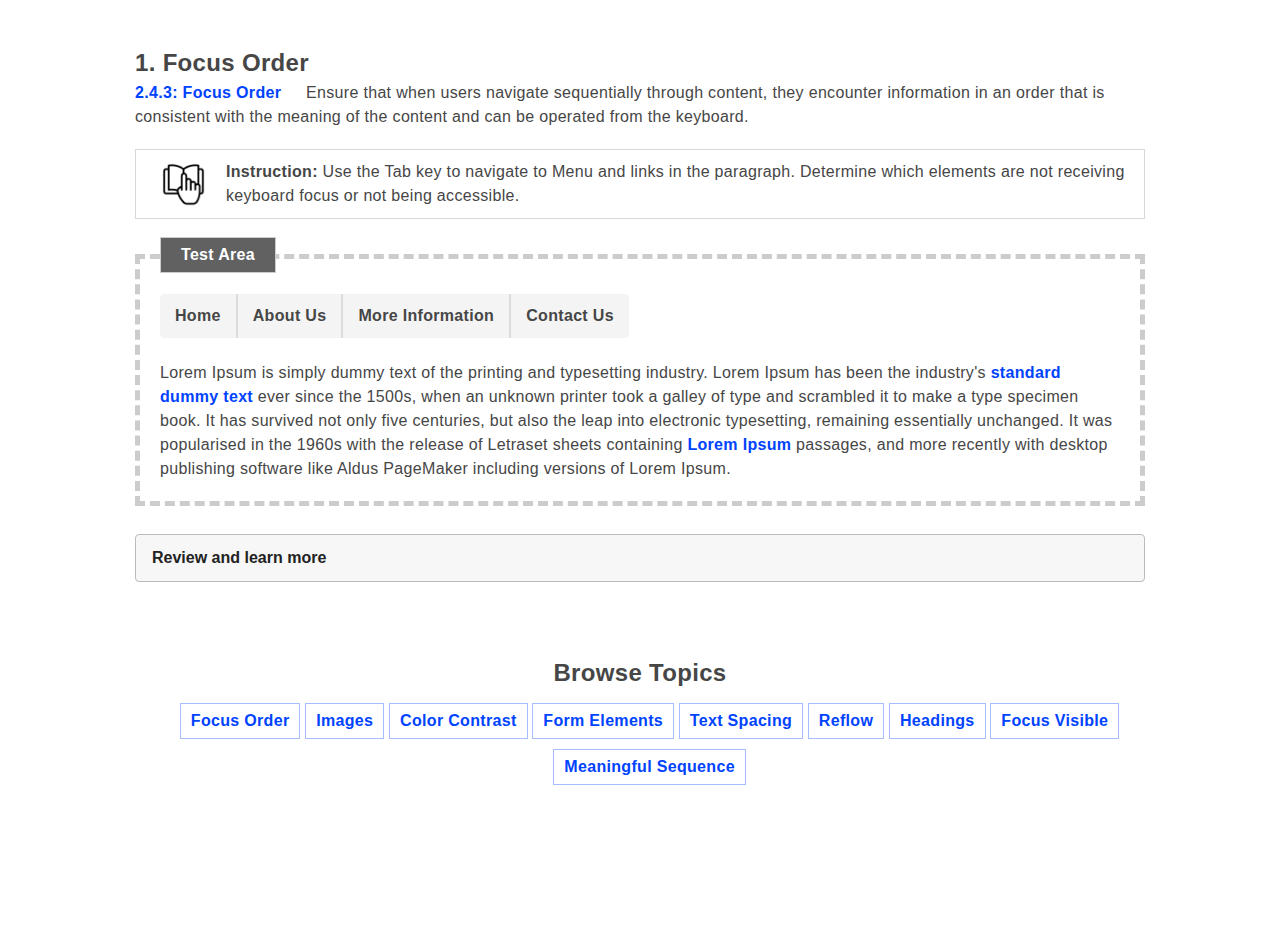
==== 1.html @ bb7d20cc "initial commit - added files" ====
<!doctype html>
<html>
<head>
<base href="1.html" target="_PARENT">
<meta charset="utf-8">
<title>Content UX</title>
<link rel="stylesheet" href="js/kss.css">
<link rel="stylesheet" href="js/all.css"/>
<link rel="stylesheet" href="js/main.css"/>
</head>

<body>


<div id="main-container">
	<div class="wcag-desc">
		<span class="title-h">1. Focus Order</span>
		<p><a target="_blank" href="https://www.w3.org/WAI/WCAG21/Understanding/focus-order.html">2.4.3: Focus Order</a> Ensure that when users navigate sequentially through content, they encounter information in an order that is consistent with the meaning of the content and can be operated from the keyboard.</p>
		<p class="instructions"><strong>Instruction:</strong> Use the Tab key to navigate to Menu and links in the paragraph. Determine which elements are not receiving keyboard focus or not being accessible.</p>
		
		<div class="test-area">
			<span class="tat">Test Area</span>
			<section class="navbar-section">
			  <nav class="navbar">
				<h2 class="visuallyhidden">Main Menu</h2>
				<ul class="nav navbar-nav">
				  <li class="nav-item">
					<a class="nav-link" href="#">Home</a>
				  </li>
				  <li class="nav-item">
					<a class="nav-link" >About Us</a>
				  </li>
				  <li class="nav-item">
					<a class="nav-link" href="#">More Information</a>
				  </li>
				  <li class="nav-item">
					<a class="nav-link" href="#">Contact Us</a>
				  </li>
				</ul>
			  </nav>
			</section>
			
			<p>Lorem Ipsum is simply dummy text of the printing and typesetting industry. Lorem Ipsum has been the industry's <a>standard dummy text</a> ever since the 1500s, when an unknown printer took a galley of type and scrambled it to make a type specimen book. It has survived not only five centuries, but also the leap into electronic typesetting, remaining essentially unchanged. It was popularised in the 1960s with the release of Letraset sheets containing <a href="#">Lorem Ipsum</a> passages, and more recently with desktop publishing software like Aldus PageMaker including versions of Lorem Ipsum.</p>
		
		</div>
		
		<section class="accordion-section">
			<div class="accordion" role="presentation">
				<div class="js-accordion__panel">
				  <h3 class="accordion__heading">
				  <button class="accordion__trigger" aria-controls="accordion__content_1" aria-expanded="false" tabindex="0" id="accordion__title_1" aria-selected="false"><strong>Review and learn more</strong>
				  </button>
				  </h3>
				  <div class="accordion__content" id="accordion__content_1" role="region" aria-hidden="true" aria-labelledby="accordion__title_1">
					<div class="review-item">
						<p><strong>Problem:</strong> "About Us" menu item and "standard dummy text" link are not accessible or being skipped by the keyboard tabbing.</p>
						<p><strong>Recommendation:</strong> Ensure that all interactive elements such as links, buttons and form elements can receive focus when keyboard tabbing is used.</p>
					</div>
				  </div>
				</div>
			</div>
		</section>
	</div>

</div>

<iframe height="300px" width="100%" src="menu.html" title="Accessibility Learning"></iframe>
	
<script src="js/html5shiv.min.js"></script>
<script src="js/jquery.min.js"></script>
<script src="js/jquery.once.min.js"></script>
<script src="js/jquery.js"></script>
<script src="js/jquery.smartmenus.js"></script>
<script src="js/kss.js"></script>
<script src="js/rainbow.min.js"></script>
<script src="js/main.js"></script>
<script src="js/accordion.js"></script>
<script src="js/aria-card-flip.js"></script>
<script src="js/aria-switch.js"></script>
<script src="js/aria-toggle.js"></script>
<script src="js/aria-tooltips.js"></script>
<script src="js/back-to-top.js"></script>
<script src="js/button-state.js"></script>
<script src="js/button.js"></script>
<script src="js/clipboard.min.js"></script>
<script src="js/copy-button.js"></script>
<script src="js/jump-link-fix.js"></script>
<script src="js/menu.js"></script>
<script src="js/mobile-menu-icon.js"></script>
<script src="js/mobile-menu.js"></script>
<script src="js/px-video.js"></script>
<script src="js/sidebar-slide.js"></script>
<script src="js/strings.js"></script>
<script src="js/tables.js"></script>
<script src="js/tabs.js"></script>




	
</body>
</html>
---- js/kss.css ----
body {
  margin: 0;
}
/**
 * GitHub theme
 *
 * @author Craig Campbell
 * @version 1.0.4
 */
pre .comment {
  color: #998;
}
pre .support {
  color: #0086B3;
}
pre .tag,
pre .tag-name {
  color: navy;
}
pre .keyword,
pre .css-property,
pre .vendor-prefix,
pre .sass,
pre .class,
pre .id,
pre .css-value,
pre .entity.function,
pre .storage.function {
  font-weight: bold;
}
pre .css-property,
pre .css-value,
pre .vendor-prefix,
pre .support.namespace {
  color: #333;
}
pre .constant.numeric,
pre .keyword.unit,
pre .hex-color {
  font-weight: normal;
  color: #099;
}
pre .entity.class {
  color: #458;
}
pre .entity.id,
pre .entity.function {
  color: #900;
}
pre .attribute,
pre .variable {
  color: teal;
}
pre .string,
pre .support.value {
  font-weight: normal;
  color: #d14;
}
pre .regexp {
  color: #009926;
}
#kss-node {
  background: #fff;
}
#kss-node .kss-wrapper {
  max-width: 1280px;
  margin: 0 auto;
  padding: 0 10px;
}
#kss-node .kss-wrapper:before,
#kss-node .kss-wrapper:after {
  content: " ";
  display: table;
}
#kss-node .kss-wrapper:after {
  clear: both;
}
#kss-node .kss-sidebar {
  overflow: hidden;
  backface-visibility: hidden;
}
@media (min-width: 1230px) {
  #kss-node .kss-sidebar {
    float: left;
    width: 220px;
    overflow: hidden;
  }
  #kss-node .kss-sidebar.kss-fixed {
    position: fixed;
    top: 0;
  }
  #kss-node .kss-sidebar.kss-fixed .kss-sidebar-inner {
    padding-top: 44px;
  }
  #kss-node .kss-sidebar.kss-fixed .kss-nav {
    /* Top margin (44px), logo height (68px), nav top padding (30px). */
    max-height: calc( 100vh - 44px - 68px - 30px);
    /* Make the container scrollable. */
    overflow-y: auto;
    padding-right: 8px;
    backface-visibility: hidden;
  }
}
#kss-node .kss-sidebar-inner {
  padding: 40px 0 10px;
}
#kss-node .kss-header {
  background: #fff;
}
#kss-node .kss-doc-title {
  line-height: 1.3;
  margin: 0 0 30px;
  text-align: right;
  font-size: 20px;
  font-weight: normal;
  color: #19a3d1;
}
#kss-node .kss-doc-title a {
  text-decoration: none;
  color: inherit;
}
#kss-node .kss-nav {
  margin: 30px 0;
}
#kss-node .kss-menu {
  margin: 0;
  padding: 0;
  list-style-type: none;
}
#kss-node .kss-menu > .kss-menu-item {
  line-height: 1.3;
  color: #222222;
  font-size: 14px;
  display: block;
}
#kss-node .kss-menu > .kss-menu-item > a {
  display: block;
  padding: 7px 0 7px 5px;
  border-bottom: 1px solid #e3e3e3;
  text-decoration: none;
  font-weight: bold;
  color: #888;
}
#kss-node .kss-menu > .kss-menu-item > a:before,
#kss-node .kss-menu > .kss-menu-item > a:after {
  content: " ";
  display: table;
}
#kss-node .kss-menu > .kss-menu-item > a:after {
  clear: both;
}
#kss-node .kss-menu > .kss-menu-item > a:hover {
  color: #19a3d1;
}
#kss-node .kss-menu > .kss-menu-item > a > .kss-ref {
  float: left;
  margin-right: 10px;
  color: #19a3d1;
}
#kss-node .kss-menu > .kss-menu-item > a > .kss-name {
  display: block;
  overflow: hidden;
  white-space: nowrap;
  text-overflow: ellipsis;
  text-align: right;
}
#kss-node .kss-menu > .kss-menu-item.kss-active > a {
  border-bottom-color: #19a3d1;
  color: #222222;
}
#kss-node .kss-menu-child {
  display: none;
  margin: 0;
  padding: 5px 0;
  list-style-type: none;
  border-bottom: 1px solid #e3e3e3;
}
#kss-node .kss-menu-child > .kss-menu-item {
  line-height: 1.3;
  color: #222222;
  font-size: 12px;
}
#kss-node .kss-menu-child > .kss-menu-item > a {
  display: block;
  padding: 5px 0 6px 5px;
  text-decoration: none;
  color: #888;
}
#kss-node .kss-menu-child > .kss-menu-item > a:hover {
  color: #19a3d1;
}
#kss-node .kss-menu-child > .kss-menu-item > a > .kss-ref {
  float: left;
  margin-right: 10px;
  color: #19a3d1;
}
#kss-node .kss-menu-child > .kss-menu-item > a > .kss-name {
  display: block;
  overflow: hidden;
  white-space: nowrap;
  text-overflow: ellipsis;
  text-align: right;
}
#kss-node .kss-menu-child > .kss-menu-item.kss-active > a {
  color: #222222;
}
#kss-node .kss-content {
  overflow: hidden;
  padding: 40px 0 10px;
}
@media (min-width: 1230px) {
  #kss-node .kss-content {
    margin-left: 250px;
  }
}
#kss-node .kss-section {
  margin: -40px 0 60px;
  padding-top: 40px;
}
#kss-node .kss-overview {
  line-height: 1.3;
  color: #222222;
  line-height: 1.5;
  word-wrap: break-word;
  font-size: 14px;
}
#kss-node .kss-overview h1,
#kss-node .kss-overview h2,
#kss-node .kss-overview h3,
#kss-node .kss-overview h4,
#kss-node .kss-overview h5,
#kss-node .kss-overview h6 {
  display: block;
  line-height: 1.3;
  font-weight: bold;
}
#kss-node .kss-overview h1 {
  margin: 60px 0 20px;
  border-bottom: 2px solid #e3e3e3;
  font-size: 36px;
}
#kss-node .kss-overview h2 {
  margin: 30px 0 15px;
  font-size: 28px;
}
#kss-node .kss-overview h3 {
  margin: 20px 0 15px;
  font-size: 20px;
}
#kss-node .kss-overview h4,
#kss-node .kss-overview h5,
#kss-node .kss-overview h6 {
  margin: 15px 0;
  font-size: 16px;
}
#kss-node .kss-overview p,
#kss-node .kss-overview ul,
#kss-node .kss-overview ol,
#kss-node .kss-overview blockquote,
#kss-node .kss-overview pre {
  display: block;
  margin: 15px 0;
}
#kss-node .kss-overview ul {
  list-style-type: square;
  list-style-position: outside;
  padding-left: 25px;
}
#kss-node .kss-overview ol {
  list-style-type: decimal;
  list-style-position: outside;
  padding-left: 25px;
}
#kss-node .kss-overview blockquote {
  margin-left: 2px;
  padding: 0 0 0 16px;
  border-left: 2px solid #e3e3e3;
}
#kss-node .kss-overview pre {
  white-space: pre;
  word-wrap: normal;
  overflow: auto;
  padding: 8px 12px;
  border: 1px solid #e3e3e3;
}
#kss-node .kss-overview a,
#kss-node .kss-overview img,
#kss-node .kss-overview strong,
#kss-node .kss-overview em,
#kss-node .kss-overview code {
  display: inline;
}
#kss-node .kss-overview a {
  color: #08a;
  text-decoration: none;
}
#kss-node .kss-overview a:hover {
  text-decoration: underline;
  color: #068;
}
#kss-node .kss-overview img {
  vertical-align: bottom;
}
#kss-node .kss-overview a img {
  border: none;
}
#kss-node .kss-overview strong {
  font-weight: bold;
  font-style: normal;
}
#kss-node .kss-overview em {
  font-weight: normal;
  font-style: italic;
}
#kss-node .kss-overview code {
  line-height: 1.5;
  font-size: 13px;
  font-family: Consolas, Menlo, 'Liberation Mono', Courier, monospace;
  color: #222222;
  padding: 1px 2px;
  border: 1px solid #e3e3e3;
  vertical-align: 1px;
}
#kss-node .kss-overview pre > code {
  padding: 0;
  border: none;
}
#kss-node .kss-title {
  line-height: 1.3;
  color: #222222;
  margin: 0 0 10px;
  font-weight: bold;
}
#kss-node .kss-title .kss-ref {
  margin-right: .2em;
  color: #19a3d1;
}
#kss-node .kss-description {
  line-height: 1.3;
  color: #222222;
  line-height: 1.5;
  word-wrap: break-word;
  font-size: 14px;
  margin: 10px 0 20px;
}
#kss-node .kss-description h1,
#kss-node .kss-description h2,
#kss-node .kss-description h3,
#kss-node .kss-description h4,
#kss-node .kss-description h5,
#kss-node .kss-description h6 {
  display: block;
  line-height: 1.3;
  font-weight: bold;
}
#kss-node .kss-description h1 {
  margin: 60px 0 20px;
  border-bottom: 2px solid #e3e3e3;
  font-size: 36px;
}
#kss-node .kss-description h2 {
  margin: 30px 0 15px;
  font-size: 28px;
}
#kss-node .kss-description h3 {
  margin: 20px 0 15px;
  font-size: 20px;
}
#kss-node .kss-description h4,
#kss-node .kss-description h5,
#kss-node .kss-description h6 {
  margin: 15px 0;
  font-size: 16px;
}
#kss-node .kss-description p,
#kss-node .kss-description ul,
#kss-node .kss-description ol,
#kss-node .kss-description blockquote,
#kss-node .kss-description pre {
  display: block;
  margin: 15px 0;
}
#kss-node .kss-description ul {
  list-style-type: square;
  list-style-position: outside;
  padding-left: 25px;
}
#kss-node .kss-description ol {
  list-style-type: decimal;
  list-style-position: outside;
  padding-left: 25px;
}
#kss-node .kss-description blockquote {
  margin-left: 2px;
  padding: 0 0 0 16px;
  border-left: 2px solid #e3e3e3;
}
#kss-node .kss-description pre {
  white-space: pre;
  word-wrap: normal;
  overflow: auto;
  padding: 8px 12px;
  border: 1px solid #e3e3e3;
}
#kss-node .kss-description a,
#kss-node .kss-description img,
#kss-node .kss-description strong,
#kss-node .kss-description em,
#kss-node .kss-description code {
  display: inline;
}
#kss-node .kss-description a {
  color: #08a;
  text-decoration: none;
}
#kss-node .kss-description a:hover {
  text-decoration: underline;
  color: #068;
}
#kss-node .kss-description img {
  vertical-align: bottom;
}
#kss-node .kss-description a img {
  border: none;
}
#kss-node .kss-description strong {
  font-weight: bold;
  font-style: normal;
}
#kss-node .kss-description em {
  font-weight: normal;
  font-style: italic;
}
#kss-node .kss-description code {
  line-height: 1.5;
  font-size: 13px;
  font-family: Consolas, Menlo, 'Liberation Mono', Courier, monospace;
  color: #222222;
  padding: 1px 2px;
  border: 1px solid #e3e3e3;
  vertical-align: 1px;
}
#kss-node .kss-description pre > code {
  padding: 0;
  border: none;
}
#kss-node .kss-modifier-block {
  margin: 20px 0;
}
#kss-node .kss-modifier {
  border-top: 1px solid #e3e3e3;
}
#kss-node .kss-modifier-head {
  line-height: 1.3;
  color: #222222;
  line-height: 1.5;
  word-wrap: break-word;
  font-size: 14px;
  padding: 8px 0 0;
  font-size: 12px;
}
#kss-node .kss-modifier-head h1,
#kss-node .kss-modifier-head h2,
#kss-node .kss-modifier-head h3,
#kss-node .kss-modifier-head h4,
#kss-node .kss-modifier-head h5,
#kss-node .kss-modifier-head h6 {
  display: block;
  line-height: 1.3;
  font-weight: bold;
}
#kss-node .kss-modifier-head h1 {
  margin: 60px 0 20px;
  border-bottom: 2px solid #e3e3e3;
  font-size: 36px;
}
#kss-node .kss-modifier-head h2 {
  margin: 30px 0 15px;
  font-size: 28px;
}
#kss-node .kss-modifier-head h3 {
  margin: 20px 0 15px;
  font-size: 20px;
}
#kss-node .kss-modifier-head h4,
#kss-node .kss-modifier-head h5,
#kss-node .kss-modifier-head h6 {
  margin: 15px 0;
  font-size: 16px;
}
#kss-node .kss-modifier-head p,
#kss-node .kss-modifier-head ul,
#kss-node .kss-modifier-head ol,
#kss-node .kss-modifier-head blockquote,
#kss-node .kss-modifier-head pre {
  display: block;
  margin: 15px 0;
}
#kss-node .kss-modifier-head ul {
  list-style-type: square;
  list-style-position: outside;
  padding-left: 25px;
}
#kss-node .kss-modifier-head ol {
  list-style-type: decimal;
  list-style-position: outside;
  padding-left: 25px;
}
#kss-node .kss-modifier-head blockquote {
  margin-left: 2px;
  padding: 0 0 0 16px;
  border-left: 2px solid #e3e3e3;
}
#kss-node .kss-modifier-head pre {
  white-space: pre;
  word-wrap: normal;
  overflow: auto;
  padding: 8px 12px;
  border: 1px solid #e3e3e3;
}
#kss-node .kss-modifier-head a,
#kss-node .kss-modifier-head img,
#kss-node .kss-modifier-head strong,
#kss-node .kss-modifier-head em,
#kss-node .kss-modifier-head code {
  display: inline;
}
#kss-node .kss-modifier-head a {
  color: #08a;
  text-decoration: none;
}
#kss-node .kss-modifier-head a:hover {
  text-decoration: underline;
  color: #068;
}
#kss-node .kss-modifier-head img {
  vertical-align: bottom;
}
#kss-node .kss-modifier-head a img {
  border: none;
}
#kss-node .kss-modifier-head strong {
  font-weight: bold;
  font-style: normal;
}
#kss-node .kss-modifier-head em {
  font-weight: normal;
  font-style: italic;
}
#kss-node .kss-modifier-head code {
  line-height: 1.5;
  font-size: 13px;
  font-family: Consolas, Menlo, 'Liberation Mono', Courier, monospace;
  color: #222222;
  padding: 1px 2px;
  border: 1px solid #e3e3e3;
  vertical-align: 1px;
}
#kss-node .kss-modifier-head pre > code {
  padding: 0;
  border: none;
}
#kss-node .kss-modifier-head p,
#kss-node .kss-modifier-head ul,
#kss-node .kss-modifier-head ol,
#kss-node .kss-modifier-head blockquote,
#kss-node .kss-modifier-head pre {
  margin: 0;
}
#kss-node .kss-modifier-head code {
  font-size: 11px;
  color: inherit;
}
#kss-node .kss-modifier-head .kss-modifier-name {
  float: left;
  margin-right: 15px;
  font-weight: bold;
}
#kss-node .kss-modifier-head .kss-modifier-description {
  overflow: hidden;
  color: #888;
}
#kss-node .kss-modifier-example {
  padding: 25px 20px 35px;
}
#kss-node .kss-modifier-example:before,
#kss-node .kss-modifier-example:after {
  content: " ";
  display: table;
}
#kss-node .kss-modifier-example:after {
  clear: both;
}
#kss-node .kss-modifier-original .kss-modifier-example {
  padding-top: 35px;
}
#kss-node .kss-markup pre {
  white-space: pre;
  word-wrap: normal;
  overflow: auto;
  margin: 0;
  padding: 12px 15px;
  border-top: 1px solid #e3e3e3;
  border-left: 2px solid #159cdf;
  border-right: 1px solid #e3e3e3;
  border-bottom: 1px solid #e3e3e3;
  backface-visibility: hidden;
}
#kss-node .kss-markup code {
  line-height: 1.5;
  font-size: 13px;
  font-family: Consolas, Menlo, 'Liberation Mono', Courier, monospace;
  color: #222222;
}
#kss-node .kss-markup code span {
  font-family: Consolas, Menlo, 'Liberation Mono', Courier, monospace;
}
#kss-node .kss-depth-1 .kss-title,
#kss-node .kss-overview > h1:first-child {
  margin: -0.15em 0 20px;
  border-bottom: 2px solid #159cdf;
  font-size: 42px;
}
#kss-node .kss-depth-2 .kss-title,
#kss-node .kss-depth-3 .kss-title,
#kss-node .kss-depth-4 .kss-title,
#kss-node .kss-depth-5 .kss-title,
#kss-node .kss-depth-6 .kss-title {
  font-size: 28px;
}
#kss-node .kss-footer {
  line-height: 1.3;
  color: #222222;
  line-height: 1.5;
  word-wrap: break-word;
  font-size: 14px;
  margin: 80px 0 20px;
  padding: 8px 0 0;
  border-top: 2px solid #e3e3e3;
  font-size: 12px;
}
#kss-node .kss-footer h1,
#kss-node .kss-footer h2,
#kss-node .kss-footer h3,
#kss-node .kss-footer h4,
#kss-node .kss-footer h5,
#kss-node .kss-footer h6 {
  display: block;
  line-height: 1.3;
  font-weight: bold;
}
#kss-node .kss-footer h1 {
  margin: 60px 0 20px;
  border-bottom: 2px solid #e3e3e3;
  font-size: 36px;
}
#kss-node .kss-footer h2 {
  margin: 30px 0 15px;
  font-size: 28px;
}
#kss-node .kss-footer h3 {
  margin: 20px 0 15px;
  font-size: 20px;
}
#kss-node .kss-footer h4,
#kss-node .kss-footer h5,
#kss-node .kss-footer h6 {
  margin: 15px 0;
  font-size: 16px;
}
#kss-node .kss-footer p,
#kss-node .kss-footer ul,
#kss-node .kss-footer ol,
#kss-node .kss-footer blockquote,
#kss-node .kss-footer pre {
  display: block;
  margin: 15px 0;
}
#kss-node .kss-footer ul {
  list-style-type: square;
  list-style-position: outside;
  padding-left: 25px;
}
#kss-node .kss-footer ol {
  list-style-type: decimal;
  list-style-position: outside;
  padding-left: 25px;
}
#kss-node .kss-footer blockquote {
  margin-left: 2px;
  padding: 0 0 0 16px;
  border-left: 2px solid #e3e3e3;
}
#kss-node .kss-footer pre {
  white-space: pre;
  word-wrap: normal;
  overflow: auto;
  padding: 8px 12px;
  border: 1px solid #e3e3e3;
}
#kss-node .kss-footer a,
#kss-node .kss-footer img,
#kss-node .kss-footer strong,
#kss-node .kss-footer em,
#kss-node .kss-footer code {
  display: inline;
}
#kss-node .kss-footer a {
  color: #08a;
  text-decoration: none;
}
#kss-node .kss-footer a:hover {
  text-decoration: underline;
  color: #068;
}
#kss-node .kss-footer img {
  vertical-align: bottom;
}
#kss-node .kss-footer a img {
  border: none;
}
#kss-node .kss-footer strong {
  font-weight: bold;
  font-style: normal;
}
#kss-node .kss-footer em {
  font-weight: normal;
  font-style: italic;
}
#kss-node .kss-footer code {
  line-height: 1.5;
  font-size: 13px;
  font-family: Consolas, Menlo, 'Liberation Mono', Courier, monospace;
  color: #222222;
  padding: 1px 2px;
  border: 1px solid #e3e3e3;
  vertical-align: 1px;
}
#kss-node .kss-footer pre > code {
  padding: 0;
  border: none;
}

.kss-swatch {
  display: inline-block;
  position: relative;
  margin-bottom: 5px;
  width: 180px;
  height: 180px;
  border-radius: 3px;
  vertical-align: top;
  border: 3px solid rgba(0, 0, 0, 0.15);
}

.kss-swatch__hex {
  position: absolute;
  bottom: 0;
  left: 0;
  width: 100%;
  padding: 15px;
  background-color: rgba(0, 0, 0, 0.25);
  color: #FFF;
  font-size: small;
}

.kss-icons__item {
  display: inline-block;
  position: relative;
  margin-bottom: 5px;
  min-width: 100px;
  border-radius: 3px;
  vertical-align: top;
  text-align: center;
  border: 3px solid rgba(0, 0, 0, 0.15);
}

.kss-icons__icon {
  vertical-align: middle;
  margin: 20px auto;
  fill: #222222;
  height: 50px;
  width: auto;
  max-width: 100%;
}

.kss-icons__name {
  font-size: small;
  padding: 15px;
  background-color: rgba(0, 0, 0, 0.25);
}

.kss-menu-full-width {
  border: 2px solid rgba(0, 0, 0, 0.15);
  font-size: 0.7rem;
  text-transform: uppercase;
  background-color: #e3e3e3;
  margin: 20px 0 0 auto;
  display: block;
  cursor: pointer;
  letter-spacing: 0.02em;
}

.kss-menu-full-width:hover {
  border: 2px solid rgba(0, 0, 0, 0.25);
}
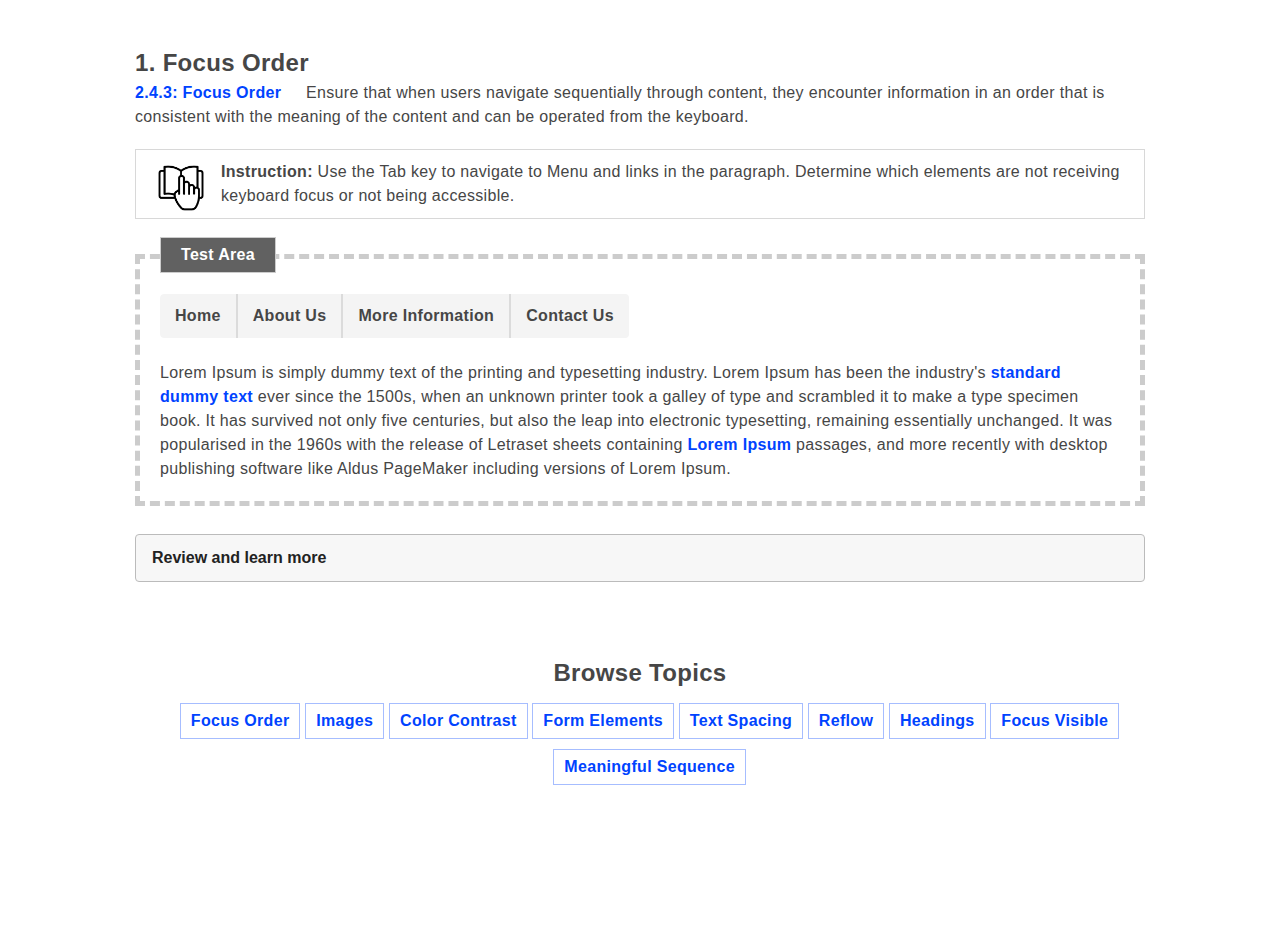
==== commit 4ae1fa44: "Added changes for the accessibility fixes on some pages" ====
--- a/1.html
+++ b/1.html
@@ -1,5 +1,5 @@
 <!doctype html>
-<html>
+<html lang="en">
 <head>
 <base href="1.html" target="_PARENT">
 <meta charset="utf-8">
@@ -12,11 +12,11 @@
 <body>
 
 
-<div id="main-container">
+<main id="main-container">
 	<div class="wcag-desc">
 		<span class="title-h">1. Focus Order</span>
 		<p><a target="_blank" href="https://www.w3.org/WAI/WCAG21/Understanding/focus-order.html">2.4.3: Focus Order</a> Ensure that when users navigate sequentially through content, they encounter information in an order that is consistent with the meaning of the content and can be operated from the keyboard.</p>
-		<p class="instructions"><strong>Instruction:</strong> Use the Tab key to navigate to Menu and links in the paragraph. Determine which elements are not receiving keyboard focus or not being accessible.</p>
+		<p class="instructions"><span class="icon-ins"><img alt="Instructions" src="instruction.png" /></span><strong>Instruction:</strong> Use the Tab key to navigate to Menu and links in the paragraph. Determine which elements are not receiving keyboard focus or not being accessible.</p>
 		
 		<div class="test-area">
 			<span class="tat">Test Area</span>
@@ -48,11 +48,12 @@
 			<div class="accordion" role="presentation">
 				<div class="js-accordion__panel">
 				  <h3 class="accordion__heading">
-				  <button class="accordion__trigger" aria-controls="accordion__content_1" aria-expanded="false" tabindex="0" id="accordion__title_1" aria-selected="false"><strong>Review and learn more</strong>
+				  <button class="accordion__trigger" aria-controls="accordion__content_1" aria-expanded="false" tabindex="0" id="accordion__title_1"><strong>Review and learn more</strong>
 				  </button>
 				  </h3>
 				  <div class="accordion__content" id="accordion__content_1" role="region" aria-hidden="true" aria-labelledby="accordion__title_1">
 					<div class="review-item">
+						<span class="icon-rev"><img alt="Review and learn more" src="support.png" /></span>
 						<p><strong>Problem:</strong> "About Us" menu item and "standard dummy text" link are not accessible or being skipped by the keyboard tabbing.</p>
 						<p><strong>Recommendation:</strong> Ensure that all interactive elements such as links, buttons and form elements can receive focus when keyboard tabbing is used.</p>
 					</div>
@@ -62,7 +63,7 @@
 		</section>
 	</div>
 
-</div>
+</main>
 
 <iframe height="300px" width="100%" src="menu.html" title="Accessibility Learning"></iframe>
 	
--- a/js/all.css
+++ b/js/all.css
@@ -1678,7 +1678,6 @@
 
 .accordion__trigger {
   background-repeat: no-repeat;
-  background-image: url("../assets/plus_round_red.png");
   background-size: 28px;
   background-position: 97% 50%;
   -webkit-box-shadow: none;
@@ -1701,7 +1700,6 @@
       background-position: 98% 50%; } }
   .accordion__trigger[aria-expanded='true'] {
     content: '';
-    background: url("../assets/minus_round_red.png");
     background-size: 28px;
     background-repeat: no-repeat;
     background-position: 97% 50%;
--- a/js/main.css
+++ b/js/main.css
@@ -1,3 +1,8 @@
+.icon-image {
+	
+	
+}
+
 	.title-h {
 		font-weight: bold;
 		font-size: 24px;
@@ -12,11 +17,9 @@
 	}
 	.review-item {
 		border: solid 1px #CCC;
-		padding: 10px 10px 10px 90px;
+		padding: 10px 10px 10px 10px;
 		background-color: #FAFAFA;
 		margin-bottom: 0;
-		background: url(../support.png) no-repeat 25px center;
-		background-size: 45px;
 	}
 	.review-item p {
 		font-size: 14px;
@@ -60,11 +63,35 @@
 		font-weight: bold;
 	}
 	.instructions {
-		padding: 10px 10px 10px 90px;
+		padding: 10px 10px 10px 10px;
 		border: solid 1px #d8d8d8;
-		background: url(../instruction.png) no-repeat 25px center;
-		background-size: 45px;
 	}
+	.icon-ins {
+		float: left;
+		margin: 0px 15px 0 10px;
+	}
+	.icon-ins img {
+		width: 50px;
+		height: auto;
+		vertical-align: text-top;
+		display: inline-block;
+	}
+	.icon-rev {
+		float: left;
+		margin: 0px 15px 0 10px;
+	}
+	.icon-rev img {
+		width: 50px;
+		height: auto;
+		vertical-align: text-top;
+		display: inline-block;
+	}
+
+
+
+
+
+
 	iframe {
 		border: none;
 		
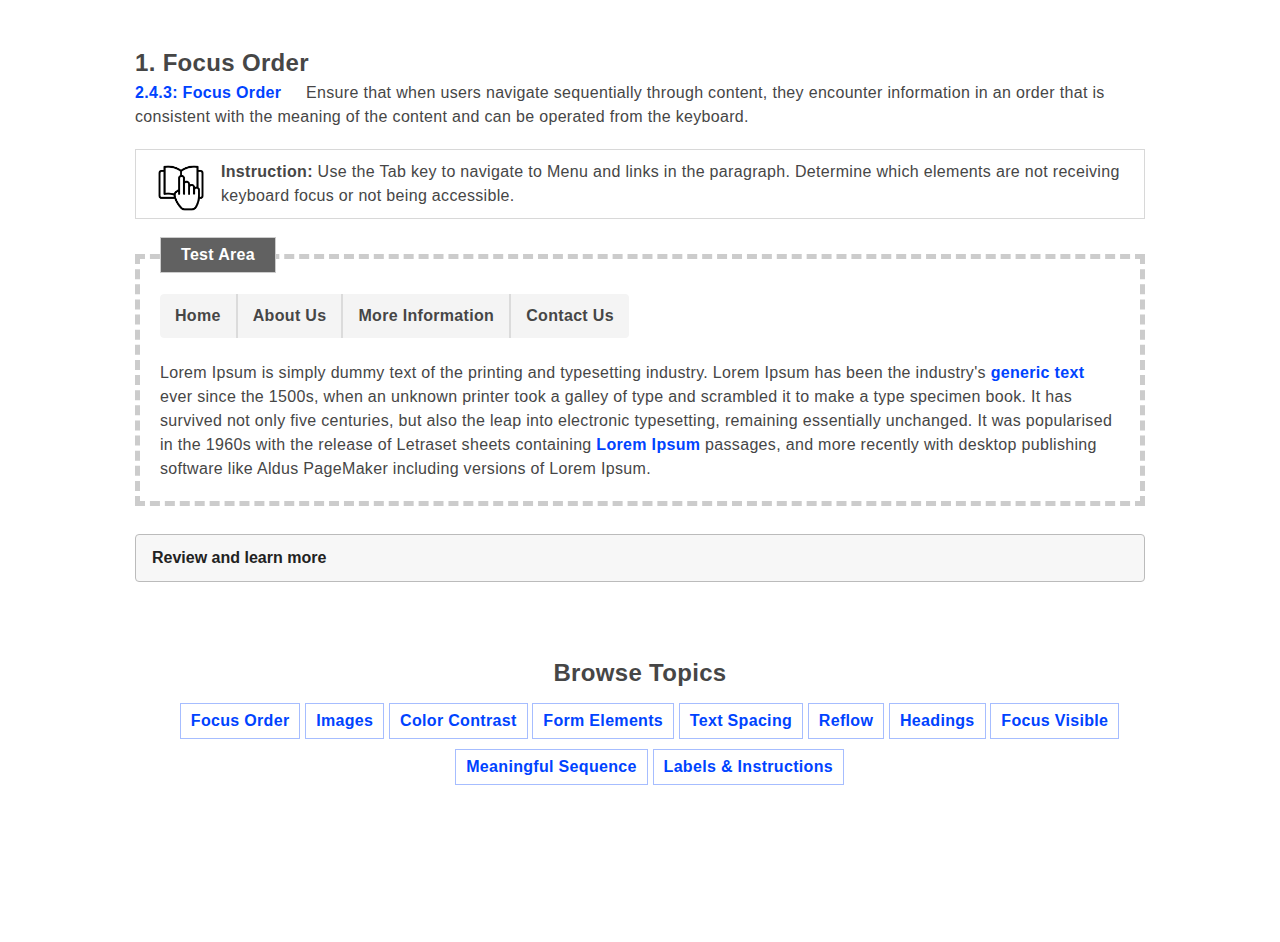
==== commit 0af3ce34: "changed "standard text" to "generic text"" ====
--- a/1.html
+++ b/1.html
@@ -40,7 +40,7 @@
 			  </nav>
 			</section>
 			
-			<p>Lorem Ipsum is simply dummy text of the printing and typesetting industry. Lorem Ipsum has been the industry's <a>standard dummy text</a> ever since the 1500s, when an unknown printer took a galley of type and scrambled it to make a type specimen book. It has survived not only five centuries, but also the leap into electronic typesetting, remaining essentially unchanged. It was popularised in the 1960s with the release of Letraset sheets containing <a href="#">Lorem Ipsum</a> passages, and more recently with desktop publishing software like Aldus PageMaker including versions of Lorem Ipsum.</p>
+			<p>Lorem Ipsum is simply dummy text of the printing and typesetting industry. Lorem Ipsum has been the industry's <a>generic text</a> ever since the 1500s, when an unknown printer took a galley of type and scrambled it to make a type specimen book. It has survived not only five centuries, but also the leap into electronic typesetting, remaining essentially unchanged. It was popularised in the 1960s with the release of Letraset sheets containing <a href="#">Lorem Ipsum</a> passages, and more recently with desktop publishing software like Aldus PageMaker including versions of Lorem Ipsum.</p>
 		
 		</div>
 		
@@ -54,7 +54,7 @@
 				  <div class="accordion__content" id="accordion__content_1" role="region" aria-hidden="true" aria-labelledby="accordion__title_1">
 					<div class="review-item">
 						<span class="icon-rev"><img alt="Review and learn more" src="support.png" /></span>
-						<p><strong>Problem:</strong> "About Us" menu item and "standard dummy text" link are not accessible or being skipped by the keyboard tabbing.</p>
+						<p><strong>Problem:</strong> "About Us" menu item and "generic text" link are not accessible or being skipped by the keyboard tabbing.</p>
 						<p><strong>Recommendation:</strong> Ensure that all interactive elements such as links, buttons and form elements can receive focus when keyboard tabbing is used.</p>
 					</div>
 				  </div>
